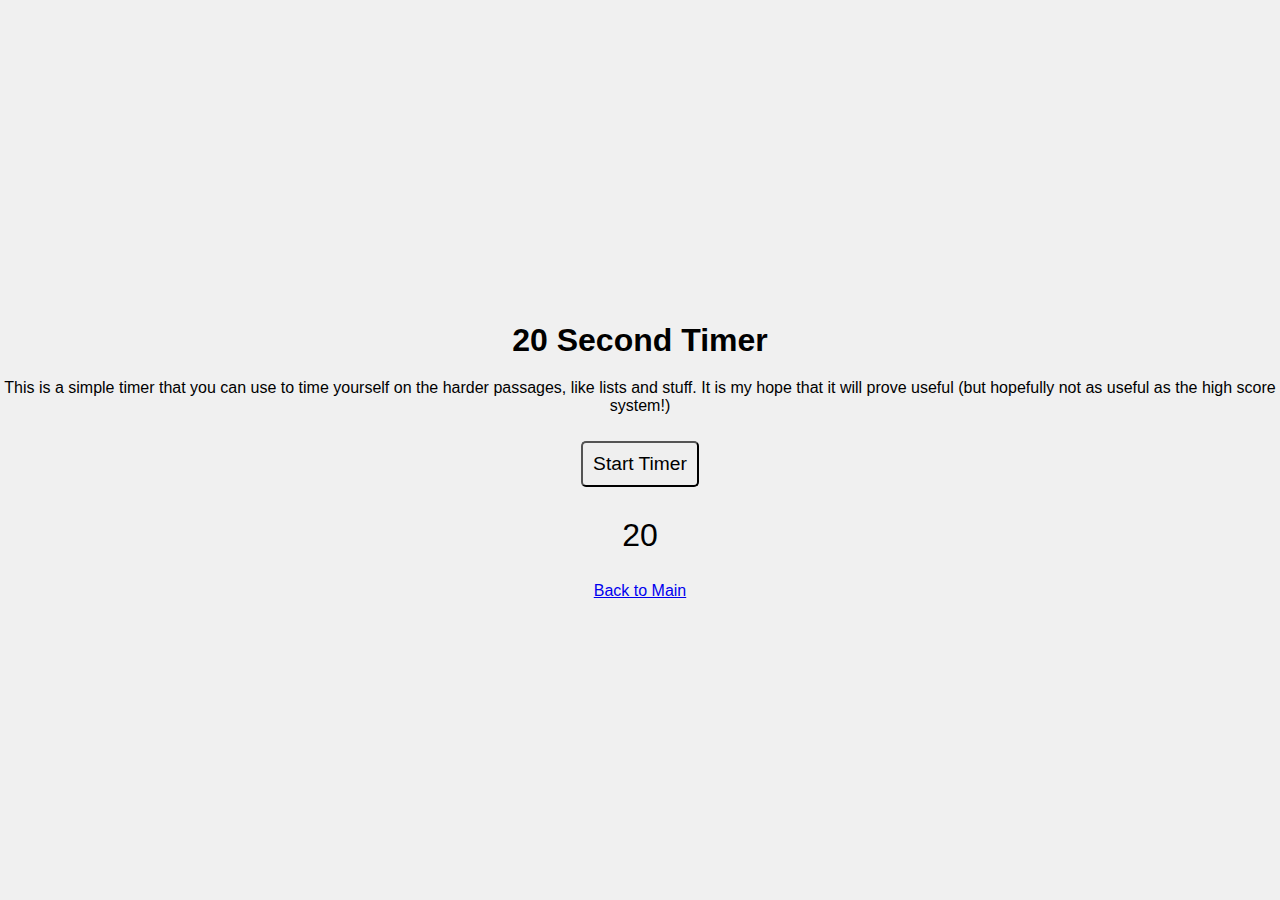
==== 20sec/index.html @ fb0fc1a1 "Added 20sec Timer!" ====
<!DOCTYPE html>
<html lang="en">
<head>
    <meta charset="UTF-8">
    <meta name="viewport" content="width=device-width, initial-scale=1.0">
    <title>20 Second Timer</title>

    <link rel="stylesheet" href="../style.css">

</head>
<body>
    <div style="text-align: center;">
        <h1>20 Second Timer</h1>
        <p>This is a simple timer that you can use to time yourself on the harder passages, like lists and stuff. It is my hope that it will prove useful (but hopefully not as useful as the high score system!)</p>
        <button id="timer-btn">Start Timer</button>
        <div id="timer-display">20</div><br>
        <a href="../index.html">Back to Main</a>
    </div>

    <audio id="beep" src="https://www.soundjay.com/buttons/beep-07a.mp3" preload="auto"></audio>

    <script src="script.js"></script>

</body>
</html>
---- style.css ----
/* CURRENTLY USED FOR ALL SITES, CHANGE WITH CAUTION! */

/* Basic styling for the body */
body {
    font-family: Arial, sans-serif;
    margin: 0;
    padding: 0;
    display: flex;
    flex-direction: column;
    align-items: center;
    justify-content: center;
    height: 100vh;
    background-color: #f0f0f0;
}

/* Styling for the main heading */
h1 {
    margin-bottom: 20px;
}

/* Styling for form elements and timer display */
label, select, button, #timer-display, #high-scores {
    margin: 10px 0;
}

/* Styling for select and button elements */
select, button {
    font-size: 1.2em;
    padding: 10px;
    border-radius: 5px;
}

/* Styling for the timer display */
#timer-display {
    font-size: 2em;
    margin-top: 20px;
}

/* Styling for the high scores section */
#high-scores {
    width: 90%;
    max-width: 400px;
    background-color: #fff;
    padding: 10px;
    border-radius: 5px;
    box-shadow: 0 0 10px rgba(0, 0, 0, 0.1);
}

/* Responsive styling for smaller screens */
@media (max-width: 600px) {
    body {
        padding: 20px;
    }

    h1 {
        font-size: 1.5em;
    }

    select, button {
        font-size: 1em;
        padding: 10px;
    }

    #timer-display {
        font-size: 1.5em;
    }

    #high-scores {
        width: 100%;
    }
}
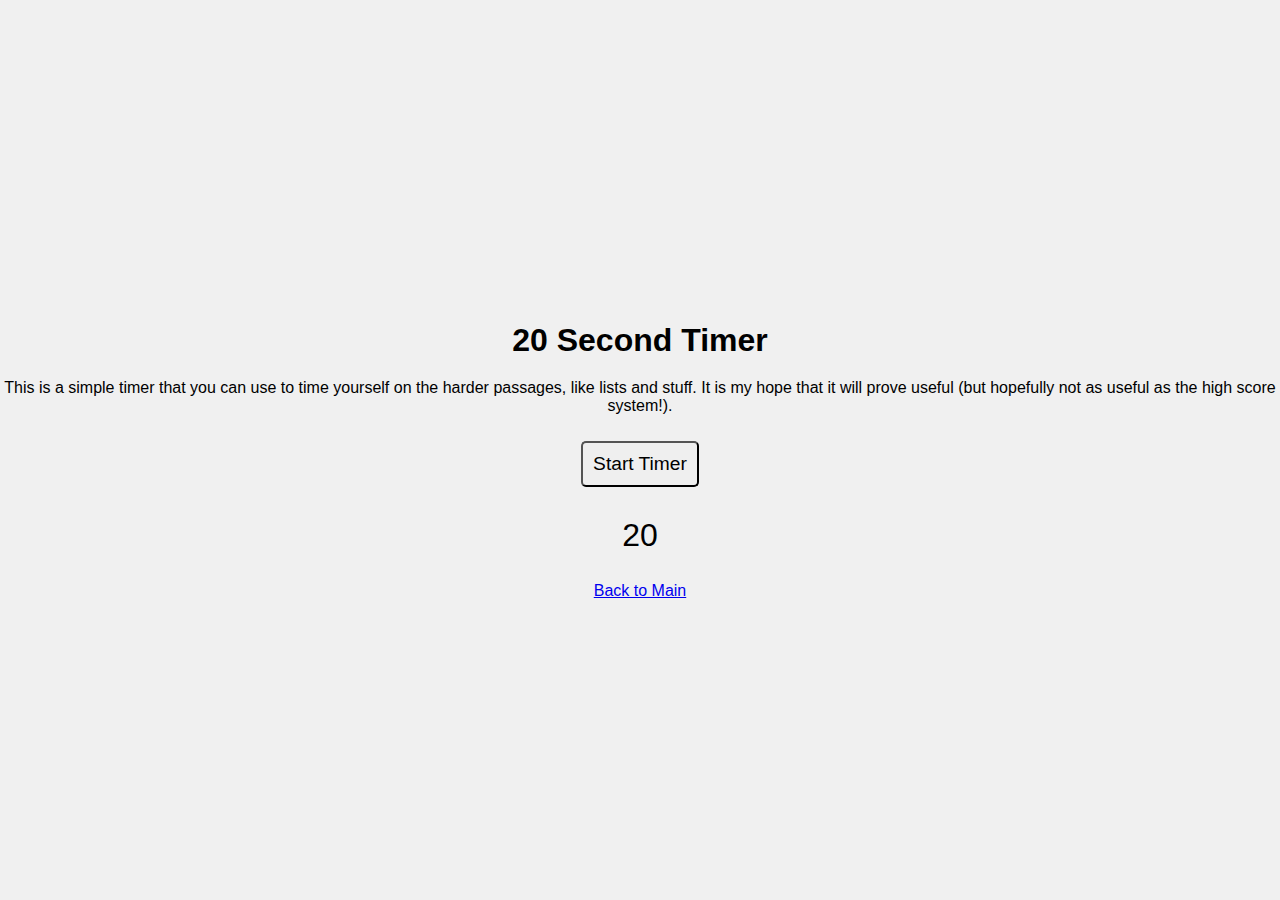
==== commit c989d7d7: "Fixed a HUGE Bug that made the entire program not work because of a simple problem!!!!! (and I made " ====
--- a/20sec/index.html
+++ b/20sec/index.html
@@ -11,7 +11,7 @@
 <body>
     <div style="text-align: center;">
         <h1>20 Second Timer</h1>
-        <p>This is a simple timer that you can use to time yourself on the harder passages, like lists and stuff. It is my hope that it will prove useful (but hopefully not as useful as the high score system!)</p>
+        <p>This is a simple timer that you can use to time yourself on the harder passages, like lists and stuff. It is my hope that it will prove useful (but hopefully not as useful as the high score system!).</p>
         <button id="timer-btn">Start Timer</button>
         <div id="timer-display">20</div><br>
         <a href="../index.html">Back to Main</a>
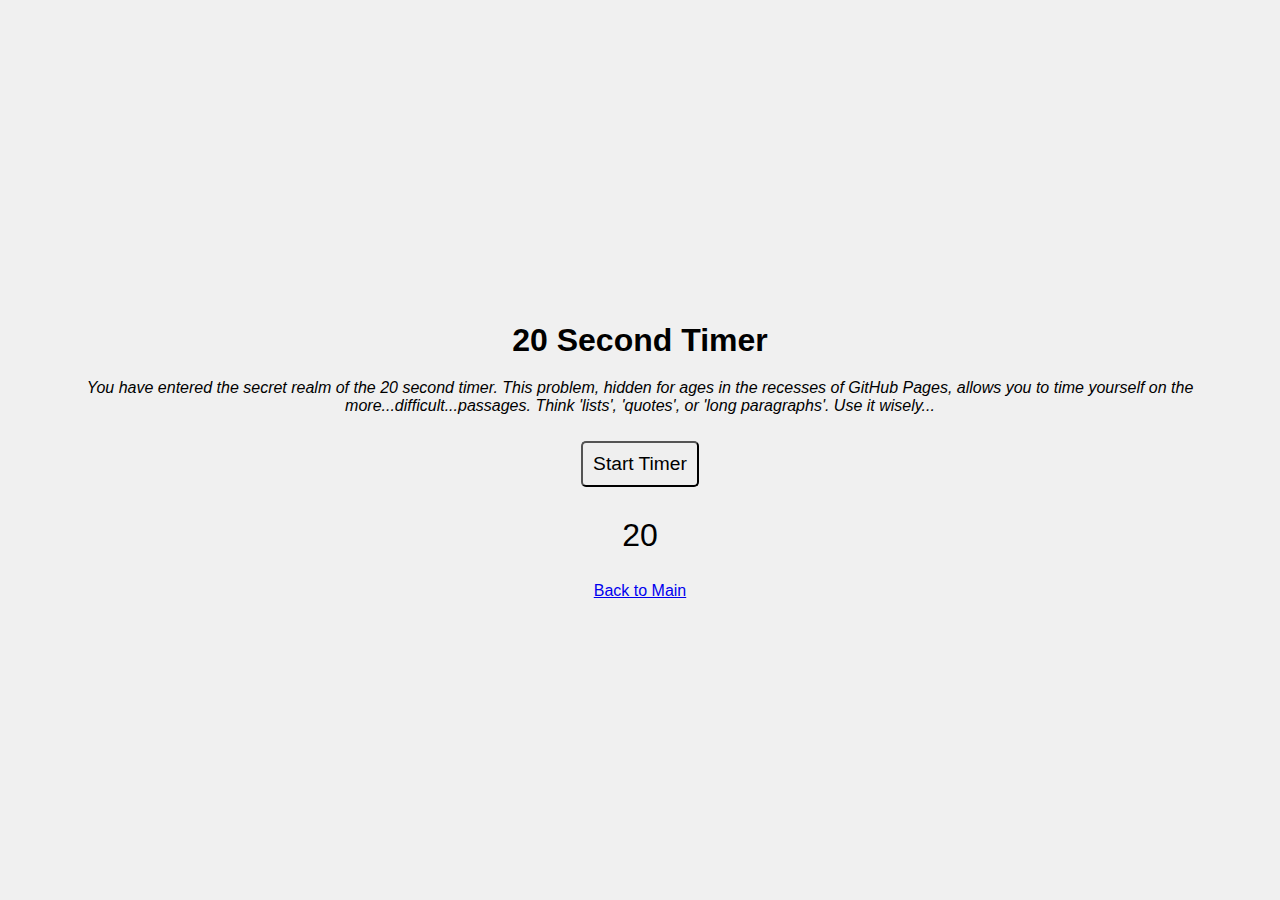
==== commit c955c64b: "I ADDED ITALICS TO MAKE THE 20SEC TIMER MORE EXCITING!!! (because programming always needs more exci" ====
--- a/20sec/index.html
+++ b/20sec/index.html
@@ -11,7 +11,7 @@
 <body>
     <div style="text-align: center;">
         <h1>20 Second Timer</h1>
-        <p>This is a simple timer that you can use to time yourself on the harder passages, like lists and stuff. It is my hope that it will prove useful (but hopefully not as useful as the high score system!).</p>
+        <p><i>You have entered the secret realm of the 20 second timer. This problem, hidden for ages in the recesses of GitHub Pages, allows you to time yourself on the more...difficult...passages. Think 'lists', 'quotes', or 'long paragraphs'. Use it wisely...</i></p>
         <button id="timer-btn">Start Timer</button>
         <div id="timer-display">20</div><br>
         <a href="../index.html">Back to Main</a>
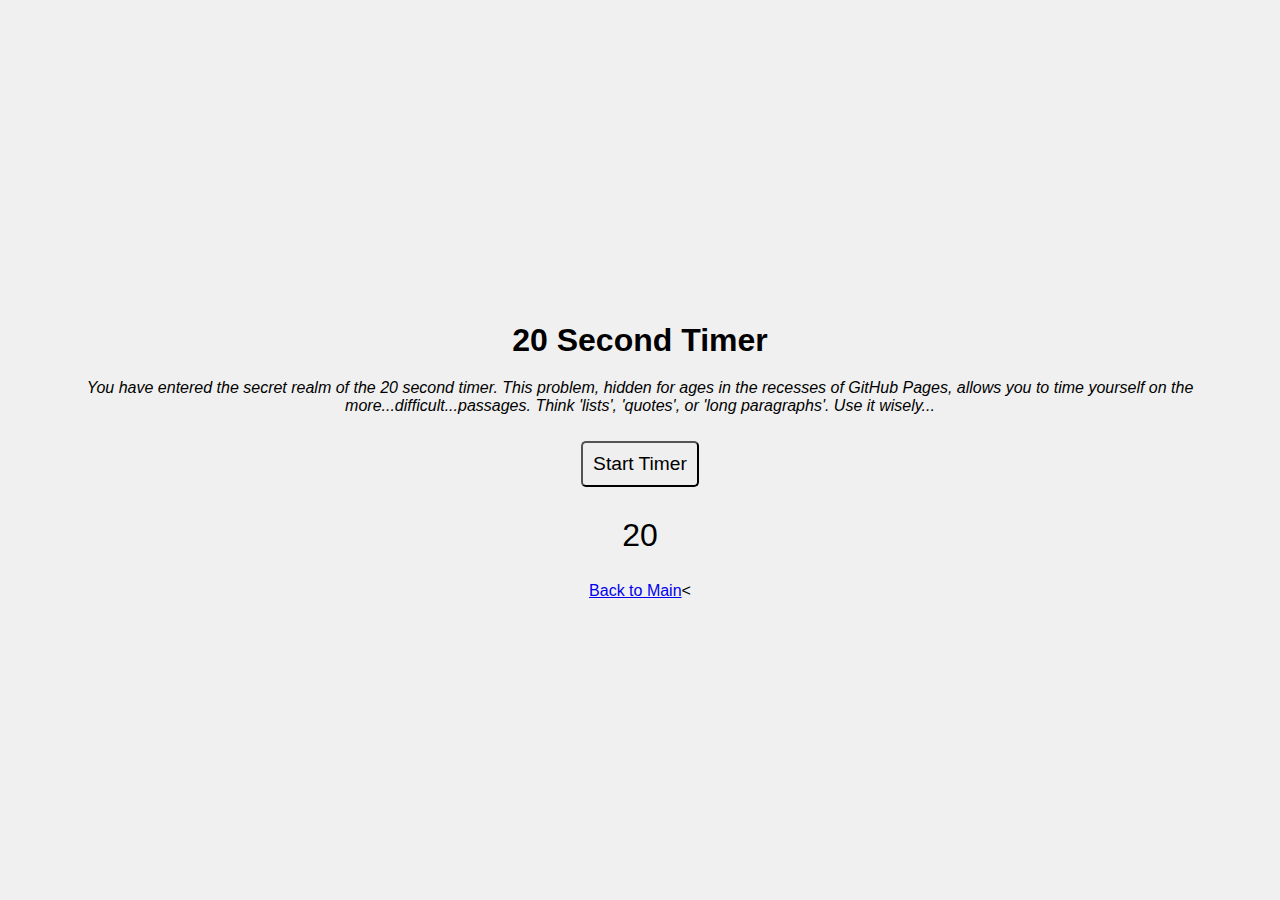
==== commit 296a281e: "Removed marketing" ====
--- a/20sec/index.html
+++ b/20sec/index.html
@@ -14,7 +14,7 @@
         <p><i>You have entered the secret realm of the 20 second timer. This problem, hidden for ages in the recesses of GitHub Pages, allows you to time yourself on the more...difficult...passages. Think 'lists', 'quotes', or 'long paragraphs'. Use it wisely...</i></p>
         <button id="timer-btn">Start Timer</button>
         <div id="timer-display">20</div><br>
-        <a href="../index.html">Back to Main</a>
+        <a href="../index.html">Back to Main</a><
     </div>
 
     <audio id="beep" src="https://www.soundjay.com/buttons/beep-07a.mp3" preload="auto"></audio>
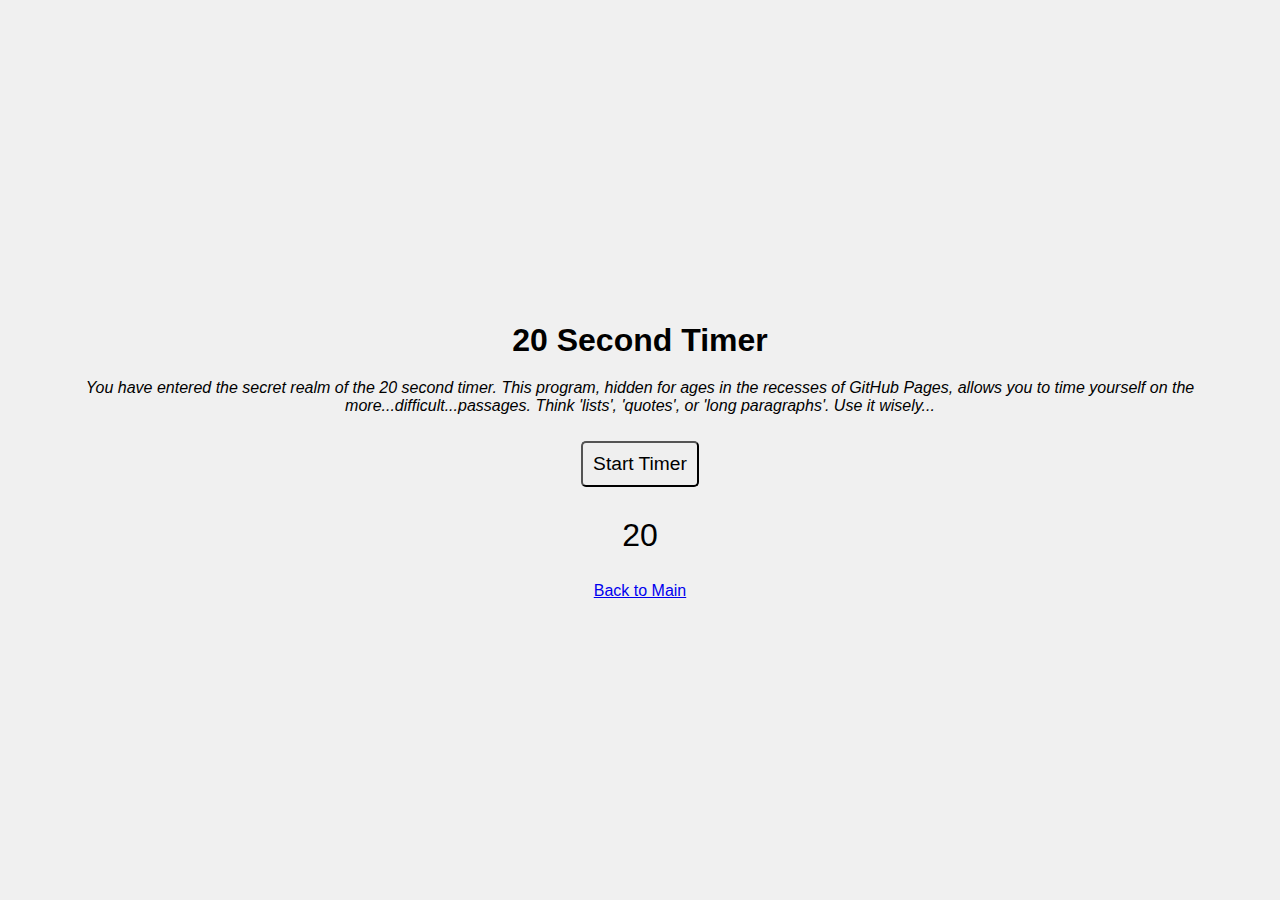
==== commit 7a82424e: "Fixed a typo" ====
--- a/20sec/index.html
+++ b/20sec/index.html
@@ -11,10 +11,10 @@
 <body>
     <div style="text-align: center;">
         <h1>20 Second Timer</h1>
-        <p><i>You have entered the secret realm of the 20 second timer. This problem, hidden for ages in the recesses of GitHub Pages, allows you to time yourself on the more...difficult...passages. Think 'lists', 'quotes', or 'long paragraphs'. Use it wisely...</i></p>
+        <p><i>You have entered the secret realm of the 20 second timer. This program, hidden for ages in the recesses of GitHub Pages, allows you to time yourself on the more...difficult...passages. Think 'lists', 'quotes', or 'long paragraphs'. Use it wisely...</i></p>
         <button id="timer-btn">Start Timer</button>
         <div id="timer-display">20</div><br>
-        <a href="../index.html">Back to Main</a><
+        <a href="../index.html">Back to Main</a>
     </div>
 
     <audio id="beep" src="https://www.soundjay.com/buttons/beep-07a.mp3" preload="auto"></audio>
